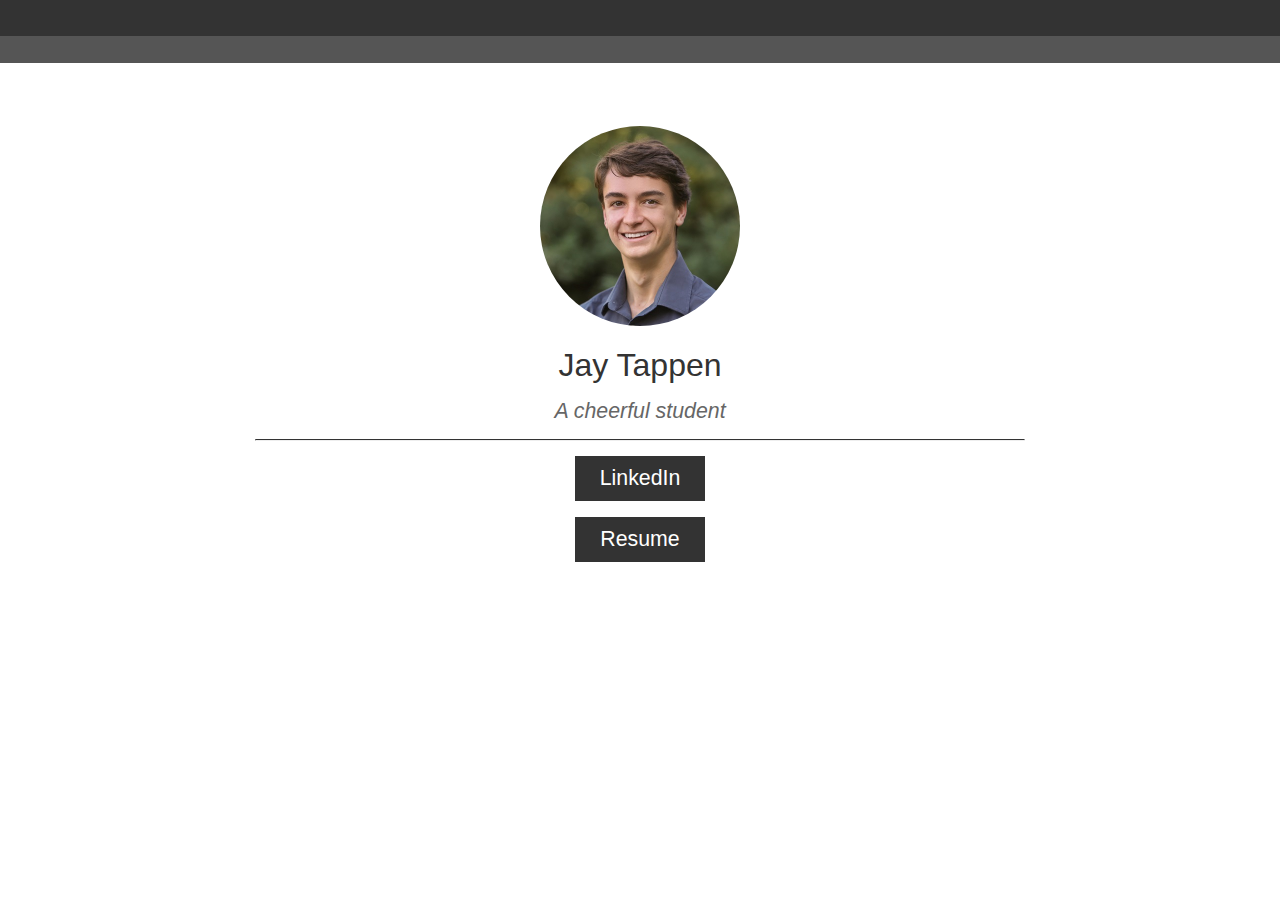
==== index.html @ 4fe8bdfa "another button class typo..." ====
<!DOCTYPE html>
<html>
<head>
    <title>Jay Tappen</title>
    <link rel="stylesheet" href="css/main.css" type="text/css">
    <link rel="stylesheet" href="css/home.css" type="text/css">
</head>
<body>
    
    <div id="profile-pic" class="circle-pic space-under" tooltip="Profile Picture"></div>

    <div id="my-name" class="space-under">
        Jay Tappen
    </div>

    <div class="tagline space-under">
        A cheerful student
    </div>

    <hr class="space-under">

    <a class="profile-button space-under" href="http://linkedin.com/in/jaytappen" target="_blank">
        <button>LinkedIn</button>
    </a>
    <a class="profile-button space-under" href="resources/Jay_Tappen_Resume.pdf" target="_blank">
        <button>Resume</button>
    </a>

</body>
</html>
---- css/main.css ----
* {
    margin: 0;
    padding: 0;
    font-family: Verdana, sans-serif;
    font-size: 16pt;
    color: #333;
}

html {
    border-top: 4vh solid #333;
}

body {
    text-align: center;
    border-top: 3vh solid #555;
    padding-top: 7vh;
}


.space-under {
    margin-bottom: 15px;
}

.tagline {
    color: #666;
    font-style: italic;
}

.circle-pic {
    display: inline-block;
    width: 200px;
    height: 200px;
    border-radius: 100px;
    overflow: hidden;
}

hr {
    display: block;
    width: 60%;
    margin-left: auto;
    margin-right: auto;
    border-top: 1px solid #333;
}

button {
    padding: 10px 14px;
    background-color: #333;
    border: none;
    border-bottom: 1px solid white;
    color: white;
    transition-duration: 250ms;
}
button:hover {
    cursor: pointer;
    background-color: white;
    color: #333;
    border-bottom-color: #333;
}

/* Landing page */

#profile-pic {
    background-color: grey;
    background-image: url("../img/profile_pic.jpg");
    background-size: 200px auto;
    background-position: 0 -10px;
}

#my-name {
    font-size: 24pt;
}

.profile-button {
    display: block;
    margin-left: auto;
    margin-right: auto;
    text-decoration: none;
    width: 130px;
}

.profile-button > button {
    width: 100%;
}

.profile-button > button:focus {
    outline: none;
}
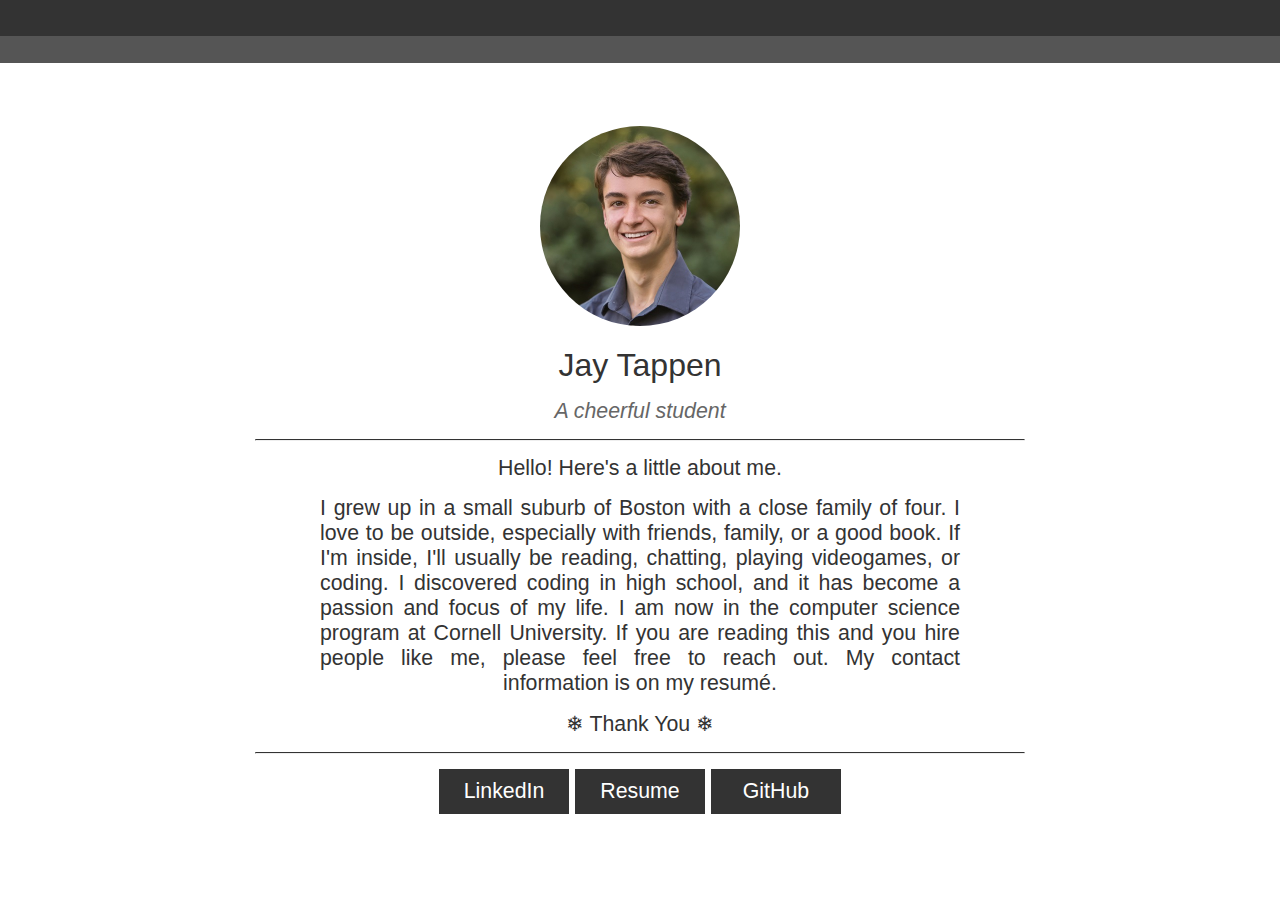
==== commit d4e73566: "easter eggs!" ====
--- a/index.html
+++ b/index.html
@@ -1,9 +1,10 @@
 <!DOCTYPE html>
 <html>
 <head>
+    <script src="https://ajax.googleapis.com/ajax/libs/jquery/1.12.4/jquery.min.js"></script>
+    <script src="js/easter_egg.js" type="text/javascript"></script>
+    <link rel="stylesheet" href="css/main.css" type="text/css">
     <title>Jay Tappen</title>
-    <link rel="stylesheet" href="css/main.css" type="text/css">
-    <link rel="stylesheet" href="css/home.css" type="text/css">
 </head>
 <body>
     
@@ -19,12 +20,27 @@
 
     <hr class="space-under">
 
-    <a class="profile-button space-under" href="http://linkedin.com/in/jaytappen" target="_blank">
+    <p class="space-under">
+        Hello! Here's a little about me. 
+    </p>
+    <p class="space-under">
+       I grew up in a small suburb of Boston with a close family of four. I love to be outside, especially with friends, family, or a good book. If I'm inside, I'll usually be reading, chatting, playing videogames, or coding. I discovered coding in high school, and it has become a passion and focus of my life. I am now in the computer science program at Cornell University. If you are reading this and you hire people like me, please feel free to reach out. My contact information is on my resum&eacute;.
+    </p>
+    <p class="space-under">
+        <span class="easter-egg" data-egg-num=0>&#x2744;</span> Thank You <span class="easter-egg" data-egg-num=1>&#x2744;</span>
+    </p>
+
+    <hr class="space-under">
+
+    <a class="profile-button space-under" href="https://linkedin.com/in/jaytappen" target="_blank">
         <button>LinkedIn</button>
     </a>
     <a class="profile-button space-under" href="resources/Jay_Tappen_Resume.pdf" target="_blank">
         <button>Resume</button>
     </a>
+    <a class="profile-button space-under" href="https://github.com/fjt37" target="_blank">
+        <button>GitHub</button>
+    </a>
 
 </body>
 </html>--- a/css/main.css
+++ b/css/main.css
@@ -42,11 +42,20 @@
     border-top: 1px solid #333;
 }
 
+p {
+    display: block;
+    width: 50%;
+    margin: auto;
+    text-align: justify;
+    text-align-last: center;
+}
+
 button {
     padding: 10px 14px;
+    padding-bottom: 9px;
     background-color: #333;
     border: none;
-    border-bottom: 1px solid white;
+    border-bottom: 1px solid #333;
     color: white;
     transition-duration: 250ms;
 }
@@ -71,9 +80,7 @@
 }
 
 .profile-button {
-    display: block;
-    margin-left: auto;
-    margin-right: auto;
+    display: inline-block;
     text-decoration: none;
     width: 130px;
 }
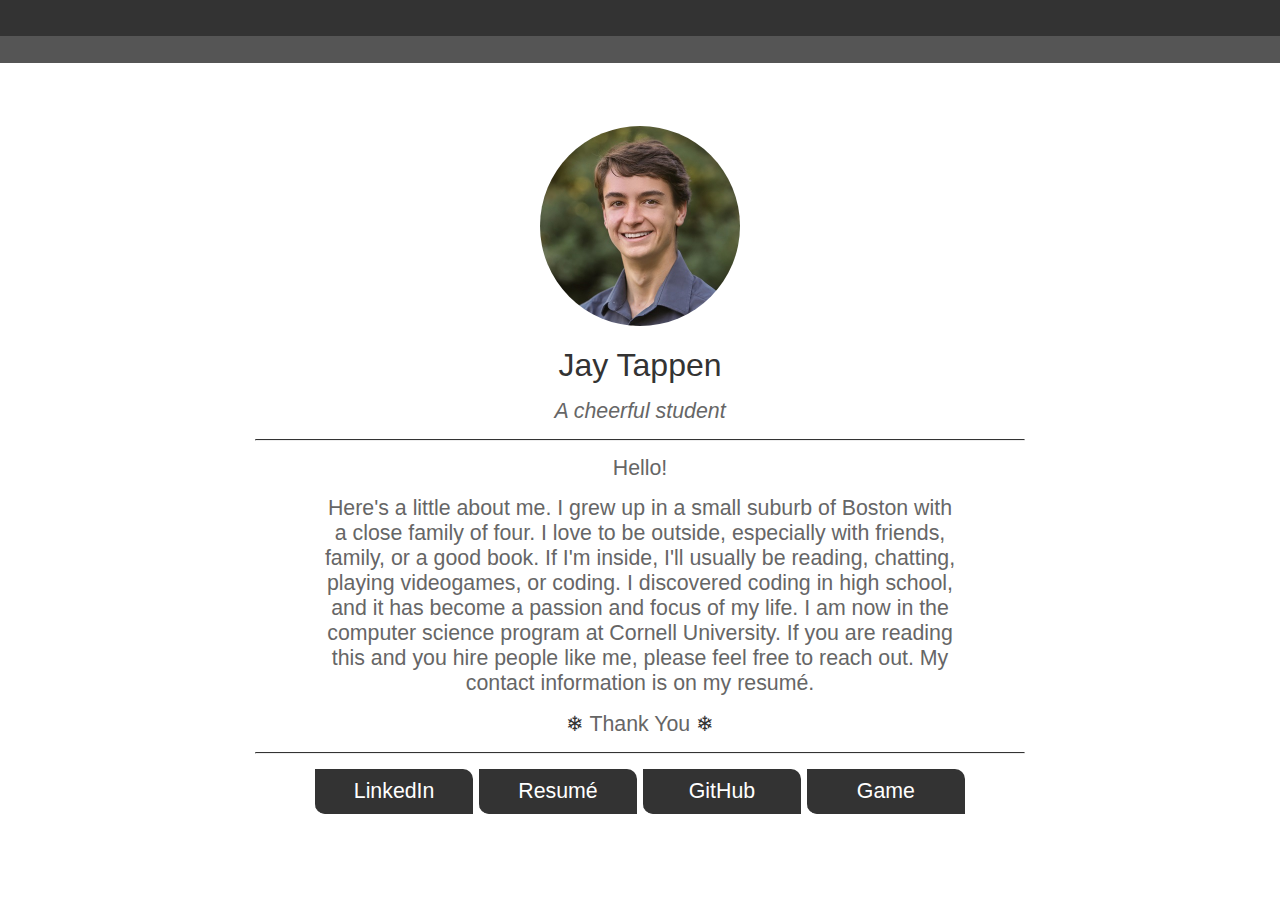
==== commit 2dca62c8: "added button to toggle showing game canvas" ====
--- a/index.html
+++ b/index.html
@@ -3,44 +3,63 @@
 <head>
     <script src="https://ajax.googleapis.com/ajax/libs/jquery/1.12.4/jquery.min.js"></script>
     <script src="js/easter_egg.js" type="text/javascript"></script>
+    <script src="js/game.js" type="text/javascript"></script>
     <link rel="stylesheet" href="css/main.css" type="text/css">
     <title>Jay Tappen</title>
 </head>
 <body>
     
-    <div id="profile-pic" class="circle-pic space-under" tooltip="Profile Picture"></div>
-
+    <!-- header -->
+    <div id="profile-pic" class="circle-pic space-under"></div>
     <div id="my-name" class="space-under">
         Jay Tappen
     </div>
-
     <div class="tagline space-under">
         A cheerful student
     </div>
-
     <hr class="space-under">
 
-    <p class="space-under">
-        Hello! Here's a little about me. 
-    </p>
-    <p class="space-under">
-       I grew up in a small suburb of Boston with a close family of four. I love to be outside, especially with friends, family, or a good book. If I'm inside, I'll usually be reading, chatting, playing videogames, or coding. I discovered coding in high school, and it has become a passion and focus of my life. I am now in the computer science program at Cornell University. If you are reading this and you hire people like me, please feel free to reach out. My contact information is on my resum&eacute;.
-    </p>
-    <p class="space-under">
-        <span class="easter-egg" data-egg-num=0>&#x2744;</span> Thank You <span class="easter-egg" data-egg-num=1>&#x2744;</span>
-    </p>
+    <!-- my bio -->
+    <div id="bio">
+        <p class="space-under">
+            Hello!
+        </p>
+        <p class="space-under">
+            Here's a little about me.
+            I grew up in a small suburb of Boston with a close family of four. 
+            I love to be outside, especially with friends, family, or a good book. 
+            If I'm inside, I'll usually be reading, chatting, playing videogames, or coding. 
+            I discovered coding in high school, and it has become a passion and focus of my life. 
+            I am now in the computer science program at Cornell University. 
+            If you are reading this and you hire people like me, please feel free to reach out. 
+            My contact information is on my resum&eacute;.
+        </p>
+        <p class="space-under">
+            <span class="easter-egg" data-egg-num=0>&#x2744;</span> Thank You <span class="easter-egg" data-egg-num=1>&#x2744;</span>
+        </p>
+        <hr class="space-under">
+    </div>
 
-    <hr class="space-under">
+    <!-- main buttons -->
+    <a class="button space-under" href="https://linkedin.com/in/jaytappen" target="_blank">
+        LinkedIn
+    </a>
+    <a class="button space-under" href="resources/Jay_Tappen_Resume.pdf" target="_blank">
+        Resum&eacute;
+    </a>
+    <a class="button space-under" href="https://github.com/fjt37" target="_blank">
+        GitHub
+    </a>
+    <a id="game-button" class="button space-under">
+        Game
+    </a>
 
-    <a class="profile-button space-under" href="https://linkedin.com/in/jaytappen" target="_blank">
-        <button>LinkedIn</button>
-    </a>
-    <a class="profile-button space-under" href="resources/Jay_Tappen_Resume.pdf" target="_blank">
-        <button>Resume</button>
-    </a>
-    <a class="profile-button space-under" href="https://github.com/fjt37" target="_blank">
-        <button>GitHub</button>
-    </a>
+    <!-- blank canvas for game. starts hidden -->
+    <div id="game">
+        <hr class="space-under">
+        <canvas id="game" class="space-under"></canvas>
+    </div>
+
 
 </body>
 </html>--- a/css/main.css
+++ b/css/main.css
@@ -16,6 +16,13 @@
     padding-top: 7vh;
 }
 
+hr {
+    display: block;
+    width: 60%;
+    margin-left: auto;
+    margin-right: auto;
+    border-top: 1px solid #333;
+}
 
 .space-under {
     margin-bottom: 15px;
@@ -32,44 +39,10 @@
     height: 200px;
     border-radius: 100px;
     overflow: hidden;
+    background-color: grey; /*so it shows up if no image */
 }
 
-hr {
-    display: block;
-    width: 60%;
-    margin-left: auto;
-    margin-right: auto;
-    border-top: 1px solid #333;
-}
-
-p {
-    display: block;
-    width: 50%;
-    margin: auto;
-    text-align: justify;
-    text-align-last: center;
-}
-
-button {
-    padding: 10px 14px;
-    padding-bottom: 9px;
-    background-color: #333;
-    border: none;
-    border-bottom: 1px solid #333;
-    color: white;
-    transition-duration: 250ms;
-}
-button:hover {
-    cursor: pointer;
-    background-color: white;
-    color: #333;
-    border-bottom-color: #333;
-}
-
-/* Landing page */
-
 #profile-pic {
-    background-color: grey;
     background-image: url("../img/profile_pic.jpg");
     background-size: 200px auto;
     background-position: 0 -10px;
@@ -79,16 +52,42 @@
     font-size: 24pt;
 }
 
-.profile-button {
-    display: inline-block;
-    text-decoration: none;
-    width: 130px;
+p {
+    width: 50%;
+    margin: auto;
+    color: #666;
+    text-align: center;
 }
 
-.profile-button > button {
-    width: 100%;
+a.button {
+    display: inline-block;
+    width: 130px;
+    padding: 10px 14px;
+    text-decoration: none;
+    background-color: #333;
+    color: white;
+    border: none;
+    border-top-right-radius: 10px;
+    border-bottom-left-radius: 10px;
+    transition-duration: 250ms;
+    padding-bottom: 9px;
+    border-bottom: 1px solid #333;
+}
+a.button:hover {
+    cursor: pointer;
+    background-color: white;
+    color: #333;
+    border-radius: 0;
 }
 
-.profile-button > button:focus {
-    outline: none;
+#game {
+    display: none;
+}
+
+#game > canvas {
+    display: block;
+    margin: auto;
+    width: 50vw;
+    height: 40vh;
+    background-color: #CCC;
 }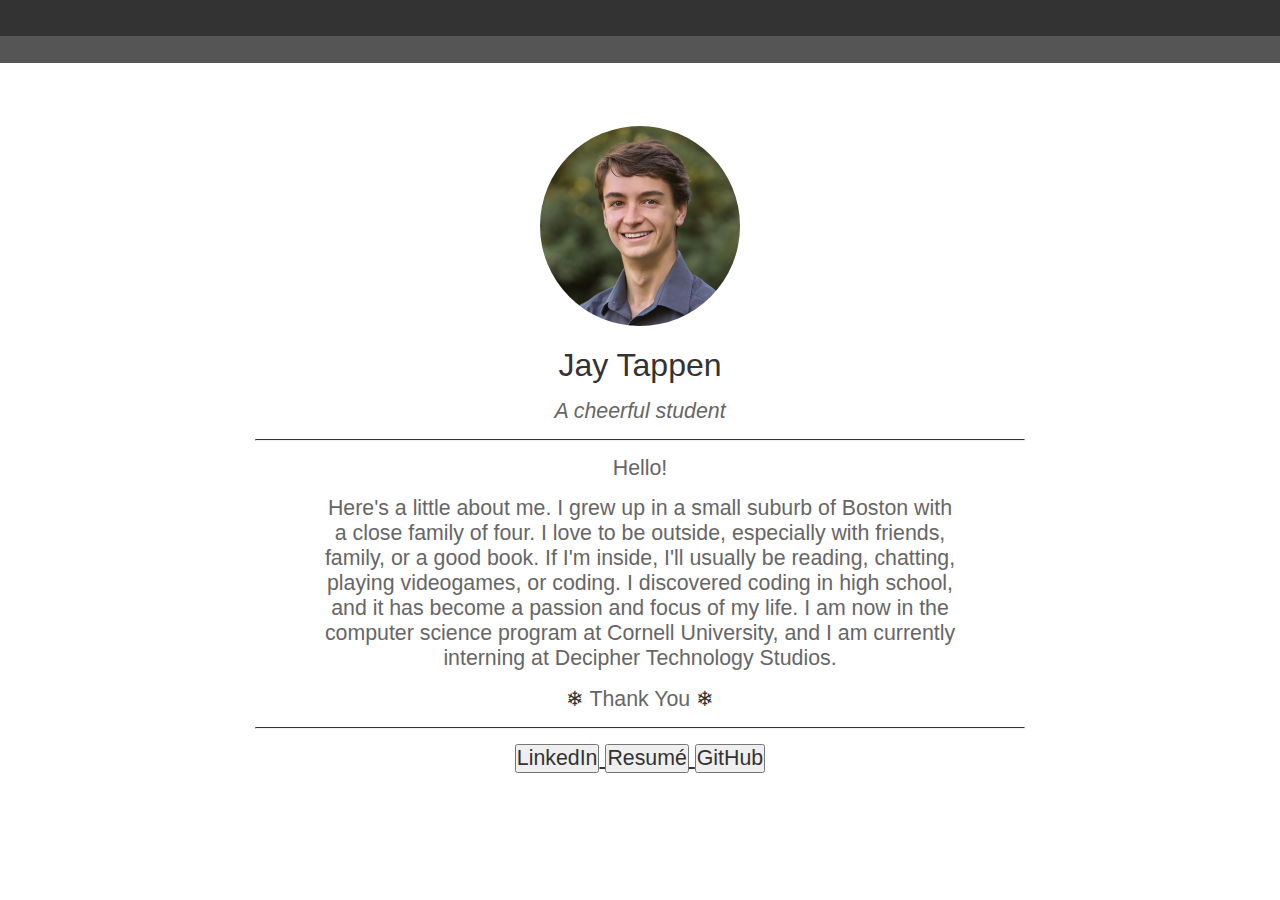
==== commit ff2a70ee: "Updated to interning at Decipher" ====
--- a/index.html
+++ b/index.html
@@ -3,63 +3,51 @@
 <head>
     <script src="https://ajax.googleapis.com/ajax/libs/jquery/1.12.4/jquery.min.js"></script>
     <script src="js/easter_egg.js" type="text/javascript"></script>
-    <script src="js/game.js" type="text/javascript"></script>
     <link rel="stylesheet" href="css/main.css" type="text/css">
     <title>Jay Tappen</title>
 </head>
 <body>
     
-    <!-- header -->
     <div id="profile-pic" class="circle-pic space-under"></div>
+
     <div id="my-name" class="space-under">
         Jay Tappen
     </div>
+
     <div class="tagline space-under">
         A cheerful student
     </div>
+
     <hr class="space-under">
 
-    <!-- my bio -->
-    <div id="bio">
-        <p class="space-under">
-            Hello!
-        </p>
-        <p class="space-under">
-            Here's a little about me.
-            I grew up in a small suburb of Boston with a close family of four. 
-            I love to be outside, especially with friends, family, or a good book. 
-            If I'm inside, I'll usually be reading, chatting, playing videogames, or coding. 
-            I discovered coding in high school, and it has become a passion and focus of my life. 
-            I am now in the computer science program at Cornell University. 
-            If you are reading this and you hire people like me, please feel free to reach out. 
-            My contact information is on my resum&eacute;.
-        </p>
-        <p class="space-under">
-            <span class="easter-egg" data-egg-num=0>&#x2744;</span> Thank You <span class="easter-egg" data-egg-num=1>&#x2744;</span>
-        </p>
-        <hr class="space-under">
-    </div>
+    <p class="space-under">
+        Hello!
+    </p>
+    <p class="space-under">
+        Here's a little about me.
+        I grew up in a small suburb of Boston with a close family of four. 
+        I love to be outside, especially with friends, family, or a good book. 
+        If I'm inside, I'll usually be reading, chatting, playing videogames, or coding. 
+        I discovered coding in high school, and it has become a passion and focus of my life. 
+        I am now in the computer science program at Cornell University, and I am currently interning at Decipher Technology Studios.
+        <!-- If you are reading this and you hire people like me, please feel free to reach out. 
+        My contact information is on my resum&eacute;. -->
+    </p>
+    <p class="space-under">
+        <span class="easter-egg" data-egg-num=0>&#x2744;</span> Thank You <span class="easter-egg" data-egg-num=1>&#x2744;</span>
+    </p>
 
-    <!-- main buttons -->
-    <a class="button space-under" href="https://linkedin.com/in/jaytappen" target="_blank">
-        LinkedIn
+    <hr class="space-under">
+
+    <a class="profile-button space-under" href="https://linkedin.com/in/jaytappen" target="_blank">
+        <button>LinkedIn</button>
     </a>
-    <a class="button space-under" href="resources/Jay_Tappen_Resume.pdf" target="_blank">
-        Resum&eacute;
+    <a class="profile-button space-under" href="resources/Jay_Tappen_Resume.pdf" target="_blank">
+        <button>Resum&eacute;</button>
     </a>
-    <a class="button space-under" href="https://github.com/fjt37" target="_blank">
-        GitHub
-    </a>
-    <a id="game-button" class="button space-under">
-        Game
+    <a class="profile-button space-under" href="https://github.com/fjt37" target="_blank">
+        <button>GitHub</button>
     </a>
 
-    <!-- blank canvas for game. starts hidden -->
-    <div id="game">
-        <hr class="space-under">
-        <canvas id="game" class="space-under"></canvas>
-    </div>
-
-
 </body>
-</html>+</html>
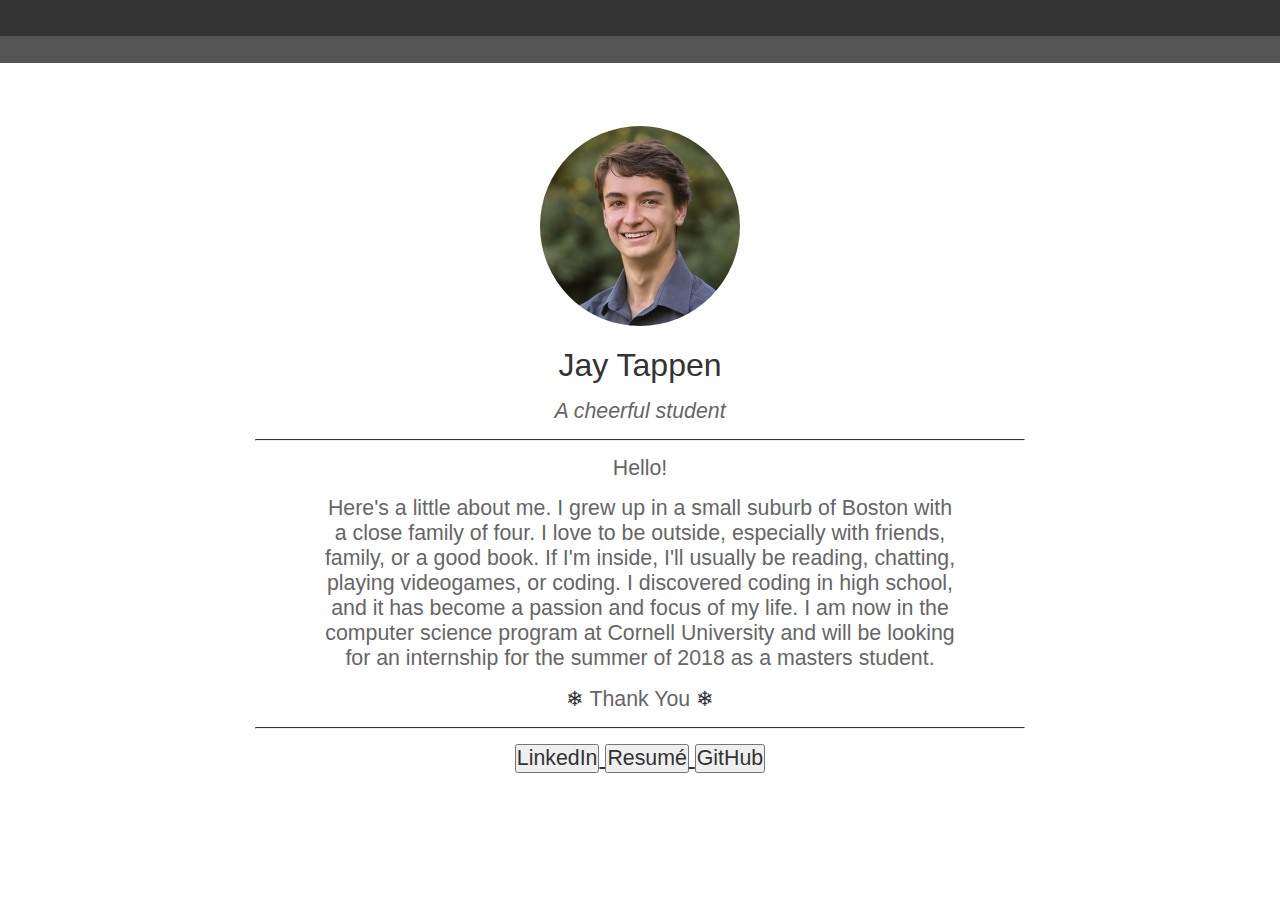
==== commit e65732e8: "Update index.html" ====
--- a/index.html
+++ b/index.html
@@ -29,7 +29,7 @@
         I love to be outside, especially with friends, family, or a good book. 
         If I'm inside, I'll usually be reading, chatting, playing videogames, or coding. 
         I discovered coding in high school, and it has become a passion and focus of my life. 
-        I am now in the computer science program at Cornell University, and I am currently interning at Decipher Technology Studios.
+        I am now in the computer science program at Cornell University and will be looking for an internship for the summer of 2018 as a masters student.
         <!-- If you are reading this and you hire people like me, please feel free to reach out. 
         My contact information is on my resum&eacute;. -->
     </p>
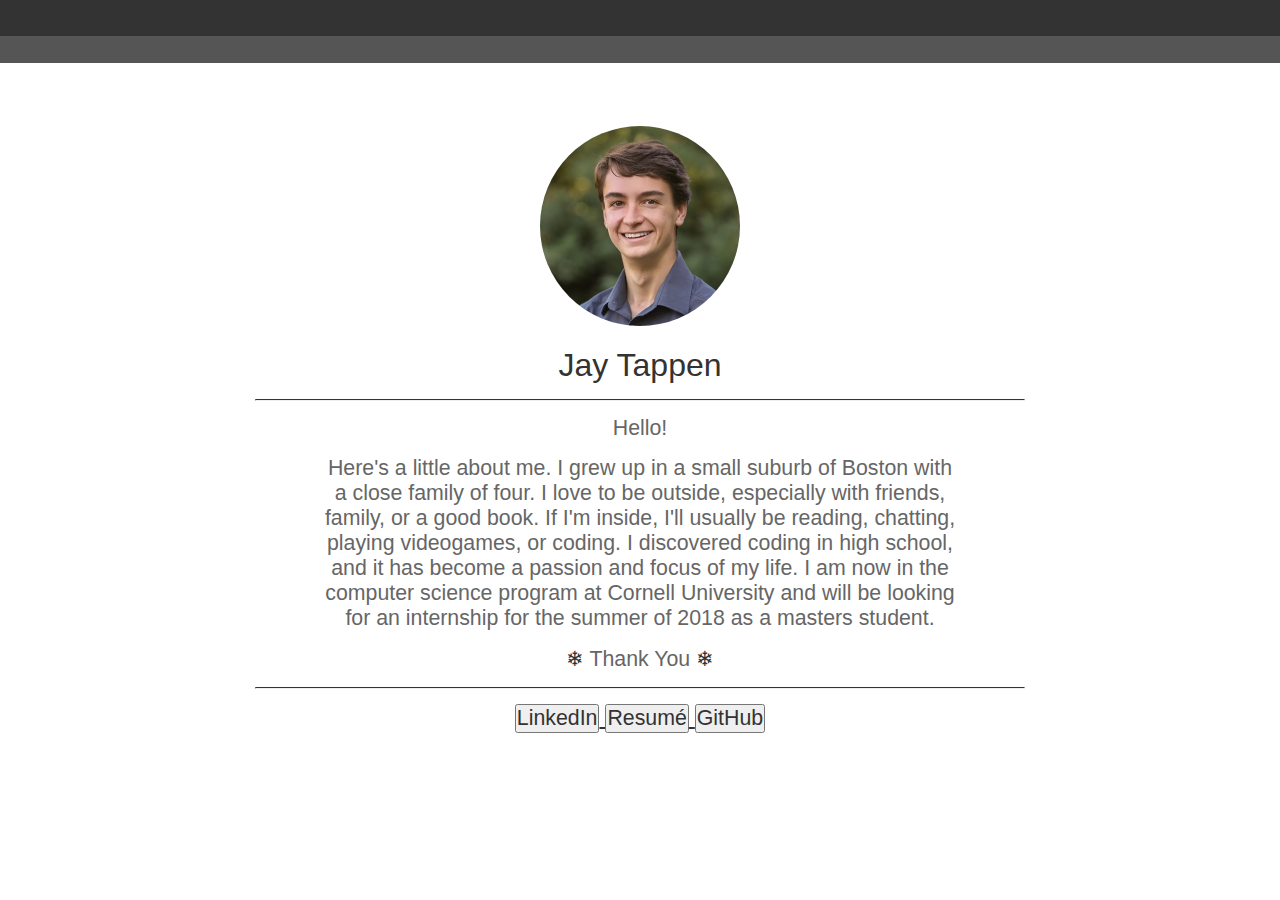
==== commit 357a53a5: "minor updates" ====
--- a/index.html
+++ b/index.html
@@ -7,15 +7,11 @@
     <title>Jay Tappen</title>
 </head>
 <body>
-    
+
     <div id="profile-pic" class="circle-pic space-under"></div>
 
     <div id="my-name" class="space-under">
         Jay Tappen
-    </div>
-
-    <div class="tagline space-under">
-        A cheerful student
     </div>
 
     <hr class="space-under">
@@ -25,12 +21,12 @@
     </p>
     <p class="space-under">
         Here's a little about me.
-        I grew up in a small suburb of Boston with a close family of four. 
-        I love to be outside, especially with friends, family, or a good book. 
-        If I'm inside, I'll usually be reading, chatting, playing videogames, or coding. 
-        I discovered coding in high school, and it has become a passion and focus of my life. 
+        I grew up in a small suburb of Boston with a close family of four.
+        I love to be outside, especially with friends, family, or a good book.
+        If I'm inside, I'll usually be reading, chatting, playing videogames, or coding.
+        I discovered coding in high school, and it has become a passion and focus of my life.
         I am now in the computer science program at Cornell University and will be looking for an internship for the summer of 2018 as a masters student.
-        <!-- If you are reading this and you hire people like me, please feel free to reach out. 
+        <!-- If you are reading this and you hire people like me, please feel free to reach out.
         My contact information is on my resum&eacute;. -->
     </p>
     <p class="space-under">
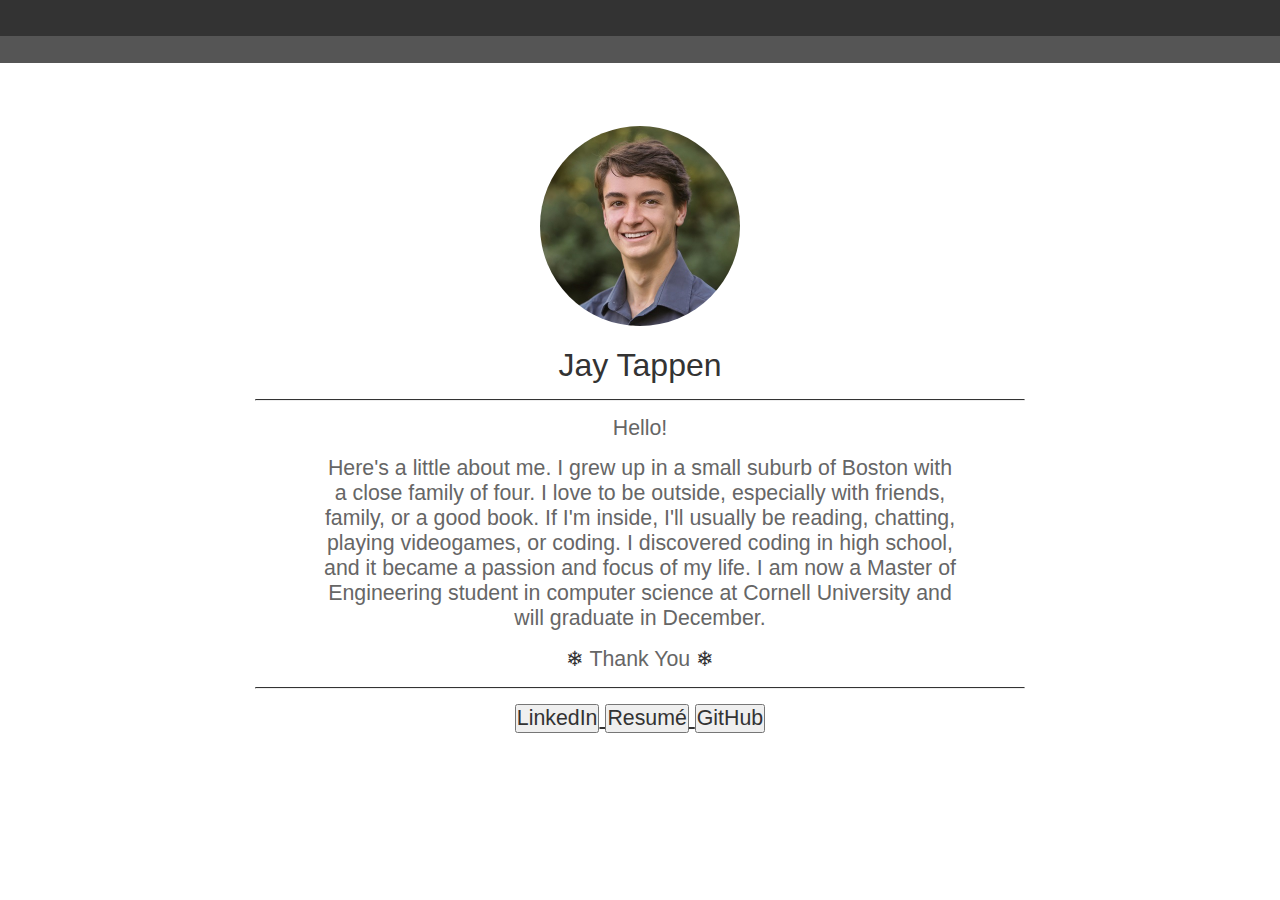
==== commit 0377321d: "Update index.html" ====
--- a/index.html
+++ b/index.html
@@ -24,8 +24,8 @@
         I grew up in a small suburb of Boston with a close family of four.
         I love to be outside, especially with friends, family, or a good book.
         If I'm inside, I'll usually be reading, chatting, playing videogames, or coding.
-        I discovered coding in high school, and it has become a passion and focus of my life.
-        I am now in the computer science program at Cornell University and will be looking for an internship for the summer of 2018 as a masters student.
+        I discovered coding in high school, and it became a passion and focus of my life.
+        I am now a Master of Engineering student in computer science at Cornell University and will graduate in December.
         <!-- If you are reading this and you hire people like me, please feel free to reach out.
         My contact information is on my resum&eacute;. -->
     </p>
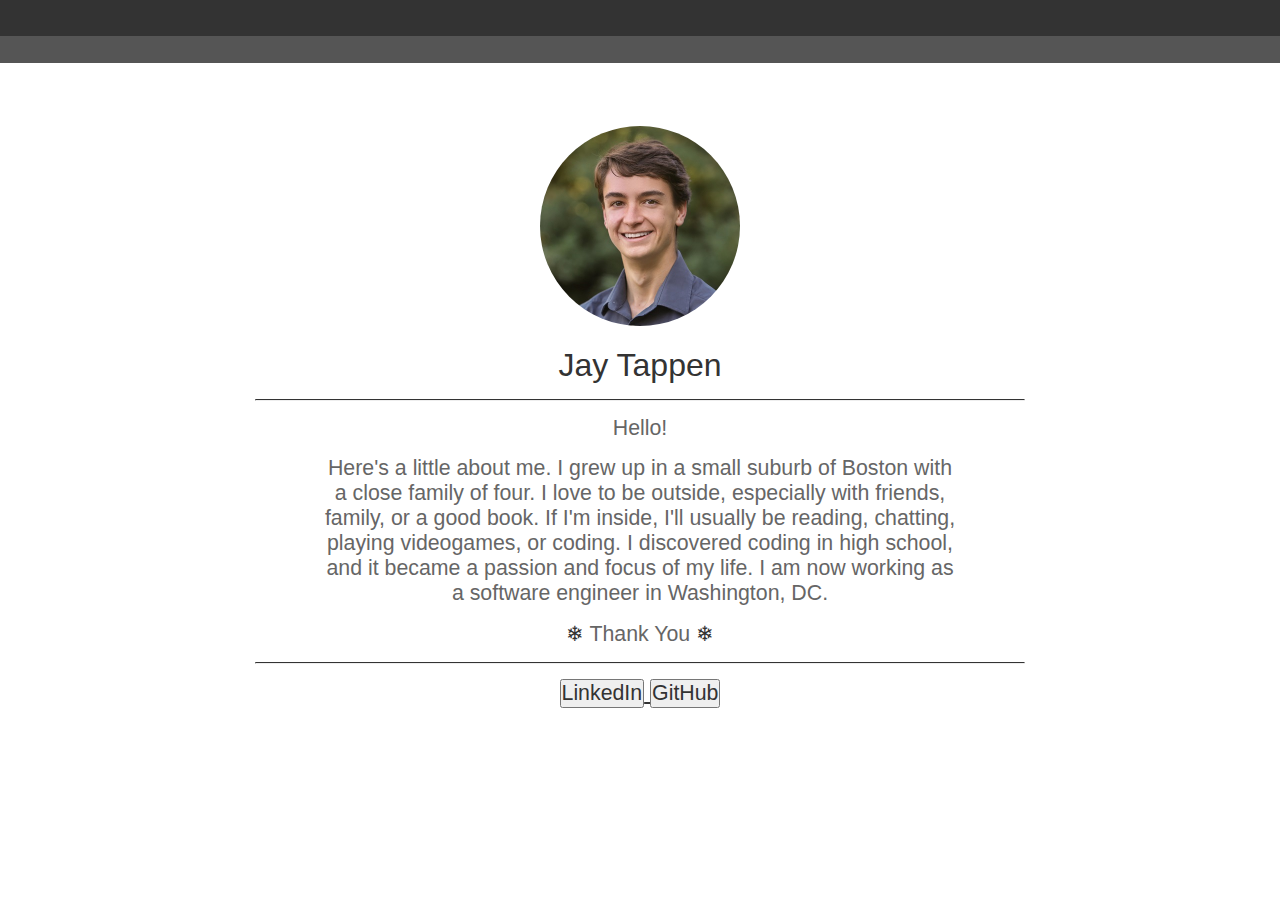
==== commit bab53895: "Update index.html" ====
--- a/index.html
+++ b/index.html
@@ -25,7 +25,7 @@
         I love to be outside, especially with friends, family, or a good book.
         If I'm inside, I'll usually be reading, chatting, playing videogames, or coding.
         I discovered coding in high school, and it became a passion and focus of my life.
-        I am now a Master of Engineering student in computer science at Cornell University and will graduate in December.
+        I am now working as a software engineer in Washington, DC.
         <!-- If you are reading this and you hire people like me, please feel free to reach out.
         My contact information is on my resum&eacute;. -->
     </p>
@@ -38,9 +38,9 @@
     <a class="profile-button space-under" href="https://linkedin.com/in/jaytappen" target="_blank">
         <button>LinkedIn</button>
     </a>
-    <a class="profile-button space-under" href="resources/Jay_Tappen_Resume.pdf" target="_blank">
+    <!-- <a class="profile-button space-under" href="resources/Jay_Tappen_Resume.pdf" target="_blank">
         <button>Resum&eacute;</button>
-    </a>
+    </a> -->
     <a class="profile-button space-under" href="https://github.com/fjt37" target="_blank">
         <button>GitHub</button>
     </a>
